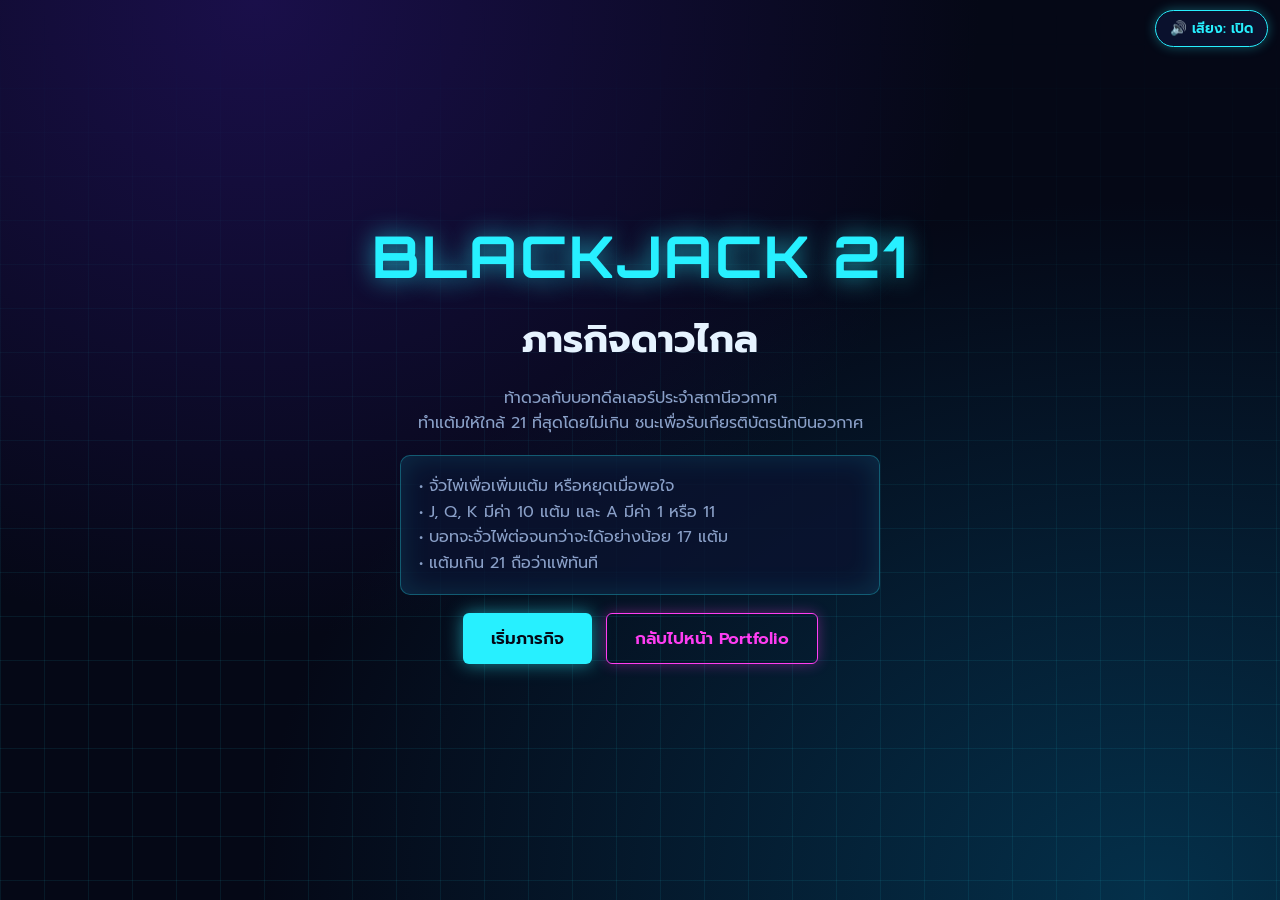
==== Game/game.html @ 19eeabd2 "add game Challenge #18" ====
<!DOCTYPE html>
<html lang="th">
<head>
<meta charset="utf-8">
<meta name="viewport" content="width=device-width, initial-scale=1, viewport-fit=cover">
<title>แบล็กแจ็ก: ภารกิจดาวไกล</title>
<link href="https://fonts.googleapis.com/css2?family=Orbitron:wght@600;900&family=Prompt:wght@400;600&display=swap" rel="stylesheet">
<link rel="stylesheet" href="game.css">
</head>
<body>
<button id="snd" aria-label="เปิดหรือปิดเสียง">🔊 เสียง: เปิด</button>

<section class="screen on" id="start">
  <h1>BLACKJACK 21</h1>
  <h2>ภารกิจดาวไกล</h2>
  <p>ท้าดวลกับบอทดีลเลอร์ประจำสถานีอวกาศ<br>ทำแต้มให้ใกล้ 21 ที่สุดโดยไม่เกิน ชนะเพื่อรับเกียรติบัตรนักบินอวกาศ</p>
  <div class="panel" style="max-width:480px;text-align:left">
    <p>• จั่วไพ่เพื่อเพิ่มแต้ม หรือหยุดเมื่อพอใจ<br>• J, Q, K มีค่า 10 แต้ม และ A มีค่า 1 หรือ 11<br>• บอทจะจั่วไพ่ต่อจนกว่าจะได้อย่างน้อย 17 แต้ม<br>• แต้มเกิน 21 ถือว่าแพ้ทันที</p>
  </div>
  <div class="row"><button class="btn" id="startBtn">เริ่มภารกิจ</button><a class="btn alt" href="../index.html" id="toPortfolioStart">กลับไปหน้า Portfolio</a></div>
</section>

<section class="screen" id="game">
  <h2>BLACKJACK</h2><div class="card back" id="deck" aria-hidden="true">?</div>
  <div class="panel zone"><h3>บอทดีลเลอร์ <span class="score" id="ds">0</span></h3><div class="hand" id="dh"></div></div>
  <div id="status"></div>
  <div class="panel zone"><h3>ผู้เล่น <span class="score" id="ps">0</span></h3><div class="hand" id="ph"></div></div>
  <div class="row"><button class="btn go" id="hit">จั่วไพ่</button><button class="btn alt" id="stand">หยุด</button></div>
</section>

<section class="screen lose" id="lose">
  <h2>ภารกิจล้มเหลว</h2>
  <p id="loseMsg"></p>
  <div class="row"><button class="btn go" id="again1">เล่นอีกรอบ</button><button class="btn alt" id="quit">ออก</button><a class="btn alt" href="../index.html" id="toPortfolioLose">กลับไปหน้า Portfolio</a></div>
</section>

<section class="screen" id="draw">
  <h2>เสมอกัน</h2>
  <p>แต้มเท่ากับบอท ยังไม่มีผู้ชนะ ลองอีกครั้ง</p>
  <div class="row"><button class="btn go" id="again2">เล่นรอบใหม่</button><a class="btn alt" href="../index.html" id="toPortfolioDraw">กลับไปหน้า Portfolio</a></div>
</section>

<section class="screen" id="bye">
  <h2>ขอบคุณที่ร่วมภารกิจ</h2>
  <p>แล้วพบกันใหม่ นักบินอวกาศ</p>
  <button class="btn" id="home">กลับหน้าแรก</button>
</section>

<section class="screen win" id="win">
  <h2>ภารกิจสำเร็จ! คุณชนะ</h2>
  <p id="winMsg"></p>
  <p>กรอกชื่อและนามสกุลเพื่อรับเกียรติบัตร</p>
  <div class="fields">
    <div><label for="fn">ชื่อ</label><input id="fn" maxlength="40" autocomplete="given-name"></div>
    <div><label for="ln">นามสกุล</label><input id="ln" maxlength="40" autocomplete="family-name"></div>
    <div id="err" role="alert"></div>
    <button class="btn" id="mk">รับเกียรติบัตร</button>
  </div>
</section>

<section class="screen" id="cert">
  <!-- กล่องพรีวิว HTML (ถูกซ่อนเมื่อมีรูปพรีวิวจาก canvas แล้ว) -->
  <div class="cert" id="certBox">
    <div><p>สถานีอวกาศแบล็กแจ็ก</p><h2>เกียรติบัตร</h2></div>
    <div><p>ขอมอบให้</p><div class="nm" id="cn"></div></div>
    <p>เพื่อแสดงว่าเป็นผู้ชนะบอทดีลเลอร์ในเกมแบล็กแจ็ก<br>และได้รับยศนักบินอวกาศผู้เชี่ยวชาญแต้ม 21</p>
    <div class="foot"><p id="cd"></p></div>
  </div>
  <p class="hint noprint" id="dlMsg">กดปุ่มดาวน์โหลดเพื่อบันทึกเกียรติบัตรเป็นไฟล์ .json</p>
  <div class="row noprint"><button class="btn" id="dl">ดาวน์โหลดเป็นไฟล์ .json</button><button class="btn go" id="pr">บันทึกเป็น PDF / พิมพ์</button><button class="btn alt" id="again3">เล่นอีกรอบ</button><a class="btn alt" href="../index.html" id="toPortfolioCert">กลับไปหน้า Portfolio</a></div>
</section>

<script src="game.js"></script>
</body>
</html>
---- Game/game.css ----
:root{--bg:#050816;--panel:#0b1330cc;--cyan:#27f0ff;--pink:#ff3df2;--lime:#7dff9a;--red:#ff4d6d;--txt:#e6f3ff;--mut:#8aa0c8;color-scheme:dark;box-sizing:border-box;padding-top:env(safe-area-inset-top,0px);padding-bottom:env(safe-area-inset-bottom,0px)}
*{box-sizing:border-box}
html,body{margin:0;min-height:100%}
body{background:radial-gradient(ellipse at 20% 0,#1a0f4a 0,transparent 50%),radial-gradient(ellipse at 90% 100%,#04304a 0,transparent 55%),var(--bg);color:var(--txt);font-family:'Prompt','Noto Sans Thai',Tahoma,sans-serif;min-height:100vh;
background-attachment:fixed}
body::before{content:"";position:fixed;inset:0;background-image:linear-gradient(#27f0ff14 1px,transparent 1px),linear-gradient(90deg,#27f0ff14 1px,transparent 1px);background-size:44px 44px;mask-image:linear-gradient(transparent,#000 70%);-webkit-mask-image:linear-gradient(transparent,#000 70%);pointer-events:none}
h1,h2,.num{font-family:'Orbitron','Prompt',sans-serif}
.screen{display:none;position:relative;max-width:900px;margin:0 auto;padding:24px 16px 40px;min-height:100vh;flex-direction:column;align-items:center;justify-content:center;text-align:center;gap:18px}
.screen.on{display:flex}
h1{font-size:clamp(2rem,7vw,3.6rem);margin:0;color:var(--cyan);text-shadow:0 0 24px #27f0ffaa;letter-spacing:.04em}
h2{font-size:clamp(1.6rem,5vw,2.4rem);margin:0}
p{margin:0;color:var(--mut);line-height:1.6}
.btn{font:600 1.05rem 'Prompt',sans-serif;color:var(--bg);background:var(--cyan);border:0;border-radius:6px;padding:12px 28px;cursor:pointer;box-shadow:0 0 18px #27f0ff88;transition:transform .15s,box-shadow .15s}
a.btn{display:inline-block;text-decoration:none;text-align:center}
.btn:hover{transform:translateY(-2px);box-shadow:0 0 28px #27f0ffcc}
.btn:focus-visible,input:focus-visible{outline:3px solid var(--pink);outline-offset:3px}
.btn.alt{background:transparent;color:var(--pink);border:1.5px solid var(--pink);box-shadow:0 0 14px #ff3df255}
.btn.go{background:var(--lime);box-shadow:0 0 18px #7dff9a88}
.btn:disabled{opacity:.35;cursor:not-allowed;transform:none}
.row{display:flex;gap:14px;flex-wrap:wrap;justify-content:center}
.panel{background:var(--panel);border:1px solid #27f0ff55;border-radius:10px;padding:18px;width:100%;box-shadow:0 0 30px #27f0ff22 inset}
#game{justify-content:flex-start;gap:14px}
.zone{width:100%}
.zone h3{margin:0 0 8px;font-size:1rem;color:var(--mut);font-weight:400}
.score{font-family:'Orbitron',sans-serif;color:var(--cyan);margin-left:8px}
.hand{display:flex;gap:10px;justify-content:center;min-height:128px;flex-wrap:wrap}
.card{width:80px;height:116px;border-radius:8px;background:linear-gradient(160deg,#16224d,#0a1130);border:1.5px solid var(--cyan);box-shadow:0 0 14px #27f0ff55;padding:7px;display:flex;flex-direction:column;justify-content:space-between;font:900 1.35rem 'Orbitron',sans-serif;text-align:left}
.card .s{align-self:center;font-size:2rem}
.card .r2{align-self:flex-end;transform:rotate(180deg)}
.card.red{color:var(--red);border-color:var(--pink);box-shadow:0 0 14px #ff3df255}
.card.back{background:repeating-linear-gradient(45deg,#1b0f4a 0 8px,#2a1670 8px 16px);border-color:var(--pink);color:transparent}
#status{min-height:2em;font-size:1.25rem;font-weight:600;color:var(--lime);text-shadow:0 0 12px #7dff9a66}
.lose h2{color:var(--red);text-shadow:0 0 20px #ff4d6d99}
.win h2{color:var(--lime);text-shadow:0 0 20px #7dff9a99}
input{width:100%;font:1rem 'Prompt',sans-serif;color:var(--txt);background:#050b22;border:1.5px solid #27f0ff77;border-radius:6px;padding:12px}
label{display:block;text-align:left;color:var(--mut);font-size:.9rem;margin-bottom:6px}
.fields{display:grid;gap:14px;width:100%;max-width:420px}
#err{color:var(--red);min-height:1.3em;font-size:.9rem}
.cert{background:#f8fbff;color:#0a1030;width:100%;max-width:760px;aspect-ratio:1.414/1;min-height:420px;border:6px double #0b6a8a;border-radius:6px;padding:28px 22px;display:flex;flex-direction:column;align-items:center;justify-content:space-between;position:relative;box-shadow:0 0 40px #27f0ff77}
.cert::before{content:"";position:absolute;inset:8px;border:1.5px solid #ff3df2;pointer-events:none}
.cert h2{font-size:clamp(1.4rem,5vw,2.4rem);color:#0b6a8a;letter-spacing:.06em}
.cert .nm{font:600 clamp(1.5rem,6vw,2.6rem) 'Prompt',sans-serif;border-bottom:2px solid #0b6a8a;padding:0 24px 4px;word-break:break-word}
.cert p{color:#2b3a66;font-size:clamp(.8rem,2.4vw,1rem)}
.cert .foot{display:flex;justify-content:space-between;align-items:flex-end;width:100%;gap:10px}
.hint{font-size:.8rem}
@media(max-width:520px){.card{width:64px;height:94px;font-size:1.05rem}.card .s{font-size:1.5rem}.hand{min-height:104px}}
#snd{position:fixed;top:calc(env(safe-area-inset-top,0px) + 10px);right:12px;z-index:20;font:600 .85rem 'Prompt',sans-serif;color:var(--cyan);background:#0b1330ee;border:1.5px solid var(--cyan);border-radius:20px;padding:7px 14px;cursor:pointer;box-shadow:0 0 12px #27f0ff55}
#snd:focus-visible{outline:3px solid var(--pink);outline-offset:3px}
#deck{position:absolute;top:18px;right:16px;width:54px;height:78px;padding:0;border-radius:6px;box-shadow:3px 3px 0 #1b0f4a,6px 6px 0 #2a1670,0 0 14px #ff3df255}
.card.fade-in{animation:fadeIn .3s ease-out both}
.card.flip{animation:flip .35s ease-out}
@keyframes fadeIn{from{opacity:0;transform:scale(0.95)}to{opacity:1;transform:none}}
@keyframes flip{from{transform:rotateY(90deg)}to{transform:none}}
@media print{#snd{display:none}}
@media(prefers-reduced-motion:reduce){*{animation:none!important;transition:none!important}}
@media print{body{background:#fff}body::before{display:none}.screen{display:none!important}#cert{display:flex!important;min-height:auto}.noprint{display:none!important}.cert{box-shadow:none;max-width:none}}
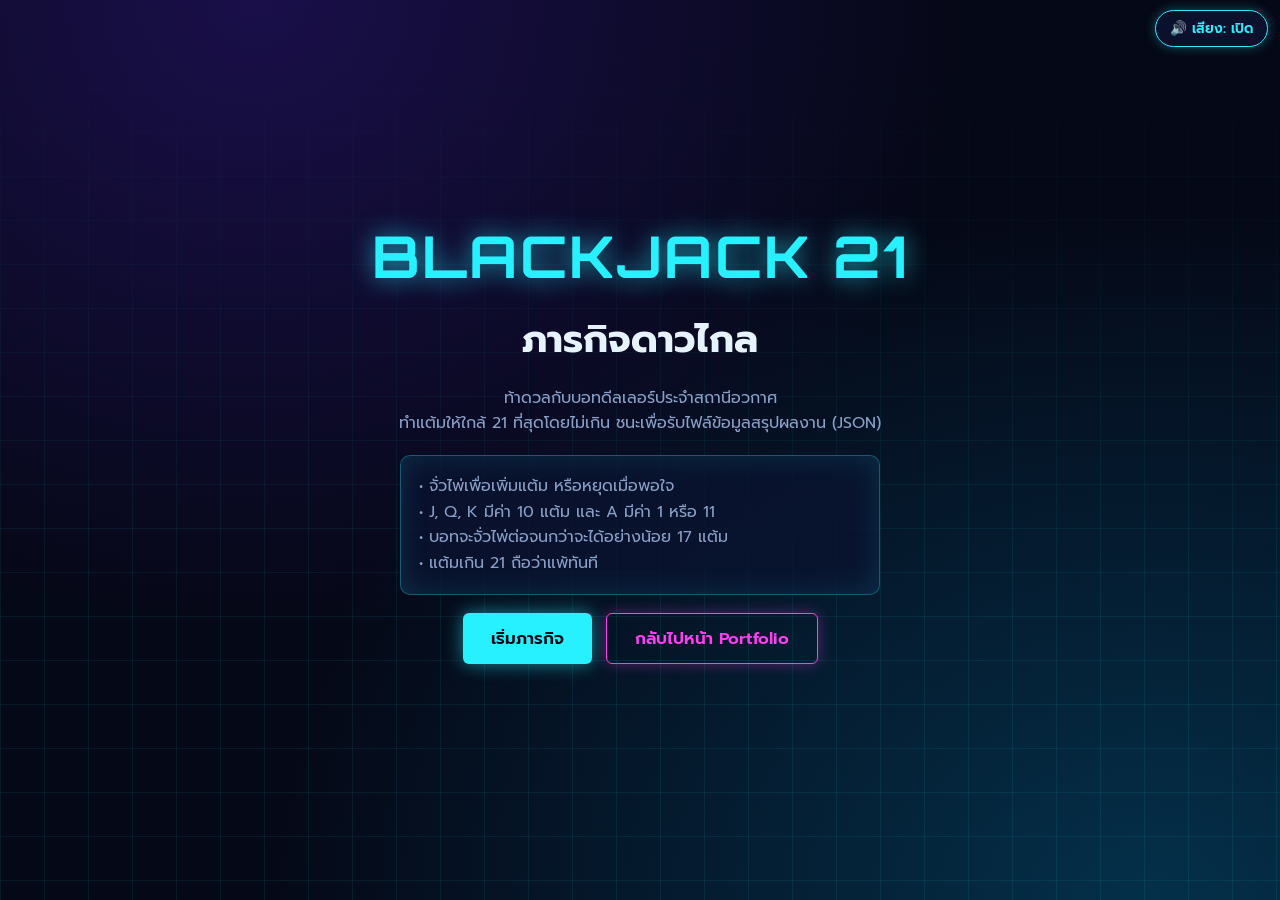
==== commit 366cb4f3: "Fix game item" ====
--- a/Game/game.html
+++ b/Game/game.html
@@ -13,7 +13,7 @@
 <section class="screen on" id="start">
   <h1>BLACKJACK 21</h1>
   <h2>ภารกิจดาวไกล</h2>
-  <p>ท้าดวลกับบอทดีลเลอร์ประจำสถานีอวกาศ<br>ทำแต้มให้ใกล้ 21 ที่สุดโดยไม่เกิน ชนะเพื่อรับเกียรติบัตรนักบินอวกาศ</p>
+  <p>ท้าดวลกับบอทดีลเลอร์ประจำสถานีอวกาศ<br>ทำแต้มให้ใกล้ 21 ที่สุดโดยไม่เกิน ชนะเพื่อรับไฟล์ข้อมูลสรุปผลงาน (JSON)</p>
   <div class="panel" style="max-width:480px;text-align:left">
     <p>• จั่วไพ่เพื่อเพิ่มแต้ม หรือหยุดเมื่อพอใจ<br>• J, Q, K มีค่า 10 แต้ม และ A มีค่า 1 หรือ 11<br>• บอทจะจั่วไพ่ต่อจนกว่าจะได้อย่างน้อย 17 แต้ม<br>• แต้มเกิน 21 ถือว่าแพ้ทันที</p>
   </div>
@@ -49,25 +49,22 @@
 <section class="screen win" id="win">
   <h2>ภารกิจสำเร็จ! คุณชนะ</h2>
   <p id="winMsg"></p>
-  <p>กรอกชื่อและนามสกุลเพื่อรับเกียรติบัตร</p>
+  <p>กรอกชื่อ-นามสกุลของคุณเพื่อบันทึกข้อมูลลงในไฟล์ Portfolio JSON</p>
   <div class="fields">
-    <div><label for="fn">ชื่อ</label><input id="fn" maxlength="40" autocomplete="given-name"></div>
-    <div><label for="ln">นามสกุล</label><input id="ln" maxlength="40" autocomplete="family-name"></div>
+    <div><label for="fullName">ชื่อ-นามสกุล</label><input id="fullName" maxlength="80" autocomplete="name" placeholder="เช่น สมชาย มีสุข"></div>
     <div id="err" role="alert"></div>
-    <button class="btn" id="mk">รับเกียรติบัตร</button>
+    <button class="btn" id="mk">สร้างและดาวน์โหลดไฟล์ .json</button>
   </div>
 </section>
 
-<section class="screen" id="cert">
-  <!-- กล่องพรีวิว HTML (ถูกซ่อนเมื่อมีรูปพรีวิวจาก canvas แล้ว) -->
-  <div class="cert" id="certBox">
-    <div><p>สถานีอวกาศแบล็กแจ็ก</p><h2>เกียรติบัตร</h2></div>
-    <div><p>ขอมอบให้</p><div class="nm" id="cn"></div></div>
-    <p>เพื่อแสดงว่าเป็นผู้ชนะบอทดีลเลอร์ในเกมแบล็กแจ็ก<br>และได้รับยศนักบินอวกาศผู้เชี่ยวชาญแต้ม 21</p>
-    <div class="foot"><p id="cd"></p></div>
+<section class="screen" id="result">
+  <h2>บันทึกข้อมูลสำเร็จ</h2>
+  <p id="dlMsg">ไฟล์ Portfolio JSON ของคุณพร้อมดาวน์โหลดแล้ว</p>
+  <div class="row">
+    <button class="btn go" id="dl">ดาวน์โหลดไฟล์ .json</button>
+    <button class="btn alt" id="again3">เล่นอีกรอบ</button>
+    <a class="btn alt" href="../index.html" id="toPortfolioCert">กลับไปหน้า Portfolio</a>
   </div>
-  <p class="hint noprint" id="dlMsg">กดปุ่มดาวน์โหลดเพื่อบันทึกเกียรติบัตรเป็นไฟล์ .json</p>
-  <div class="row noprint"><button class="btn" id="dl">ดาวน์โหลดเป็นไฟล์ .json</button><button class="btn go" id="pr">บันทึกเป็น PDF / พิมพ์</button><button class="btn alt" id="again3">เล่นอีกรอบ</button><a class="btn alt" href="../index.html" id="toPortfolioCert">กลับไปหน้า Portfolio</a></div>
 </section>
 
 <script src="game.js"></script>
